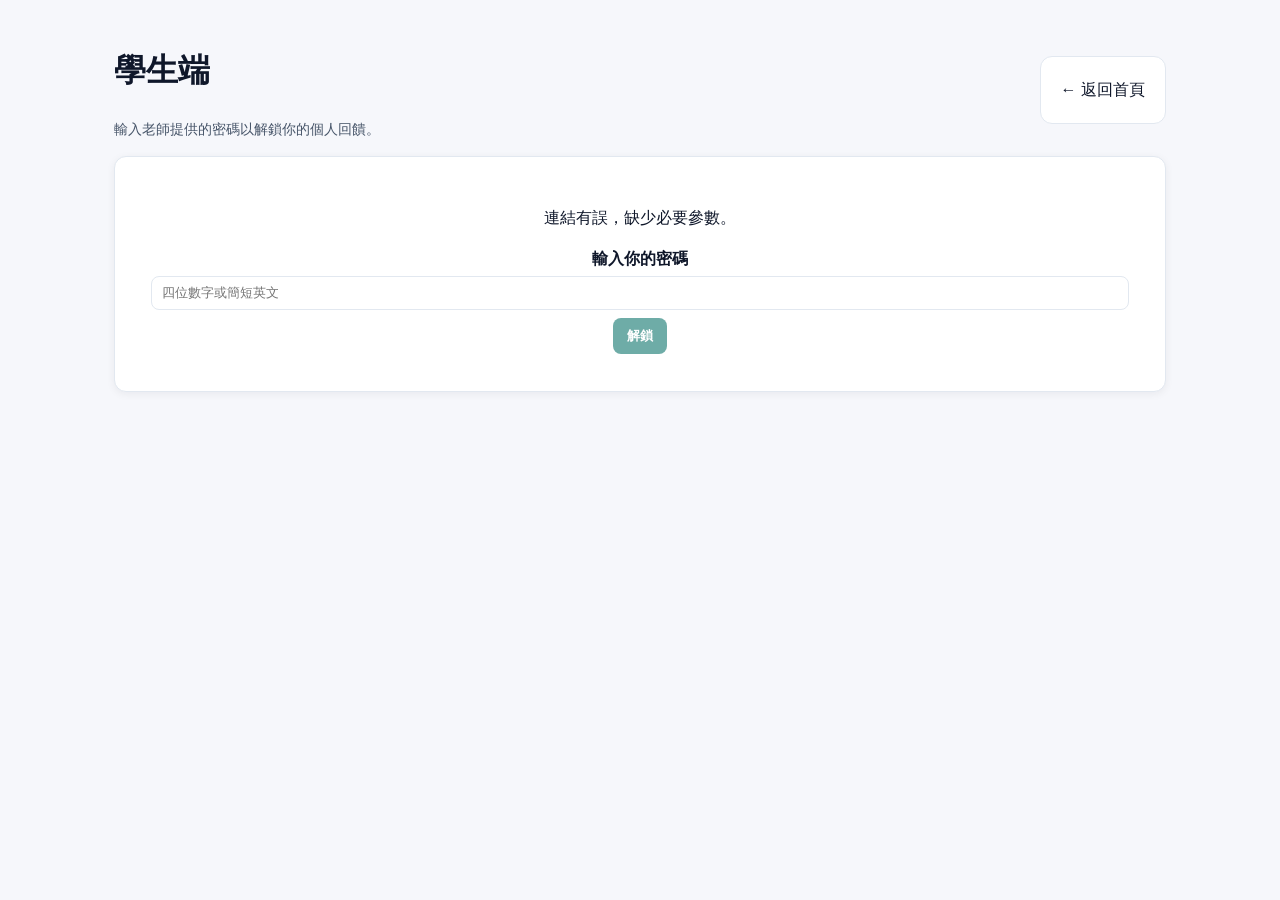
==== feedback.html @ bae576ec "Add serverless essay feedback app" ====
<!DOCTYPE html>
<html lang="zh-Hant">
<head>
  <meta charset="UTF-8">
  <meta name="viewport" content="width=device-width, initial-scale=1.0">
  <title>學生端｜解鎖作文回饋</title>
  <link rel="stylesheet" href="styles.css">
</head>
<body>
  <div class="page">
    <header class="flex-between">
      <div>
        <h1>學生端</h1>
        <p class="small-note">輸入老師提供的密碼以解鎖你的個人回饋。</p>
      </div>
      <a class="card" href="index.html" style="max-width: 180px;">← 返回首頁</a>
    </header>

    <section class="section" id="lockedView">
      <div class="locked-box">
        <p id="lockedMeta"></p>
        <label for="codeInput">輸入你的密碼</label>
        <input type="text" id="codeInput" placeholder="四位數字或簡短英文">
        <div style="margin-top:0.5rem;">
          <button id="unlockBtn">解鎖</button>
        </div>
        <div id="errorMsg" class="small-note" style="color:#b91c1c; margin-top:0.35rem;"></div>
      </div>
    </section>

    <section class="section" id="feedbackView" style="display:none;"></section>
  </div>

  <script src="rubric.js"></script>
  <script src="feedback.js"></script>
</body>
</html>
---- styles.css ----
:root {
  --primary: #0f766e;
  --primary-light: #14b8a6;
  --bg: #f6f7fb;
  --card: #ffffff;
  --text: #0f172a;
  --muted: #475569;
  --border: #e2e8f0;
  font-family: "Noto Sans TC", "PingFang TC", "Helvetica", "Arial", sans-serif;
}

* {
  box-sizing: border-box;
}

body {
  margin: 0;
  background: var(--bg);
  color: var(--text);
  line-height: 1.6;
}

.site-header, .site-footer {
  text-align: center;
  padding: 1.5rem;
  background: var(--card);
  box-shadow: 0 2px 8px rgba(15, 23, 42, 0.08);
}

main.cards {
  display: grid;
  grid-template-columns: repeat(auto-fit, minmax(260px, 1fr));
  gap: 1rem;
  padding: 1.5rem;
  max-width: 960px;
  margin: 0 auto;
}

.card {
  display: block;
  background: var(--card);
  padding: 1.25rem;
  border-radius: 12px;
  text-decoration: none;
  color: var(--text);
  border: 1px solid var(--border);
  transition: transform 0.1s ease, box-shadow 0.2s ease;
}

.card:hover {
  transform: translateY(-3px);
  box-shadow: 0 8px 20px rgba(15, 23, 42, 0.12);
  border-color: var(--primary-light);
}

.page {
  max-width: 1100px;
  margin: 0 auto;
  padding: 1.5rem;
}

.section {
  background: var(--card);
  border: 1px solid var(--border);
  border-radius: 12px;
  padding: 1rem 1.25rem;
  margin-bottom: 1rem;
  box-shadow: 0 2px 8px rgba(15, 23, 42, 0.06);
}

.section h2 {
  margin-top: 0;
}

label {
  display: block;
  font-weight: 600;
  margin-bottom: 0.25rem;
}

input[type="text"], input[type="number"], textarea, select {
  width: 100%;
  padding: 0.55rem 0.65rem;
  border-radius: 8px;
  border: 1px solid var(--border);
  background: #fff;
  color: var(--text);
}

textarea {
  min-height: 80px;
}

button {
  background: var(--primary);
  color: #fff;
  border: none;
  padding: 0.55rem 0.9rem;
  border-radius: 8px;
  cursor: pointer;
  font-weight: 600;
}

button.secondary {
  background: #e5e7eb;
  color: var(--text);
}

button:disabled {
  opacity: 0.6;
  cursor: not-allowed;
}

.table-scroll {
  overflow-x: auto;
}

table {
  width: 100%;
  border-collapse: collapse;
}

table th, table td {
  border: 1px solid var(--border);
  padding: 0.5rem;
  text-align: left;
}

.grid-2 {
  display: grid;
  grid-template-columns: repeat(auto-fit, minmax(240px, 1fr));
  gap: 1rem;
}

.chip-list {
  display: flex;
  flex-wrap: wrap;
  gap: 0.5rem;
}

.chip {
  display: inline-flex;
  align-items: center;
  gap: 0.35rem;
  padding: 0.35rem 0.5rem;
  background: #f1f5f9;
  border-radius: 999px;
  border: 1px solid var(--border);
  font-size: 0.9rem;
}

.status {
  padding: 0.6rem;
  border-radius: 8px;
  background: #ecfeff;
  border: 1px solid #a5f3fc;
  color: #0f172a;
  margin-top: 0.5rem;
}

.locked-box {
  text-align: center;
  padding: 1rem;
}

.feedback-card {
  border: 1px solid var(--border);
  border-radius: 12px;
  padding: 1rem;
  background: #fff;
  margin-bottom: 1rem;
}

.feedback-card h3 {
  margin-top: 0;
}

.rubric-columns {
  display: grid;
  grid-template-columns: repeat(auto-fit, minmax(220px, 1fr));
  gap: 0.75rem;
}

.badge {
  display: inline-block;
  padding: 0.2rem 0.5rem;
  border-radius: 8px;
  background: #e0f2fe;
  color: #0b4f71;
  margin-left: 0.35rem;
  font-size: 0.85rem;
}

.small-note {
  color: var(--muted);
  font-size: 0.9rem;
  margin-top: 0.25rem;
}

.flex-between {
  display: flex;
  justify-content: space-between;
  gap: 0.5rem;
  align-items: center;
}

input.inline-input {
  width: 120px;
}

@media (max-width: 640px) {
  .flex-between {
    flex-direction: column;
    align-items: flex-start;
  }
}
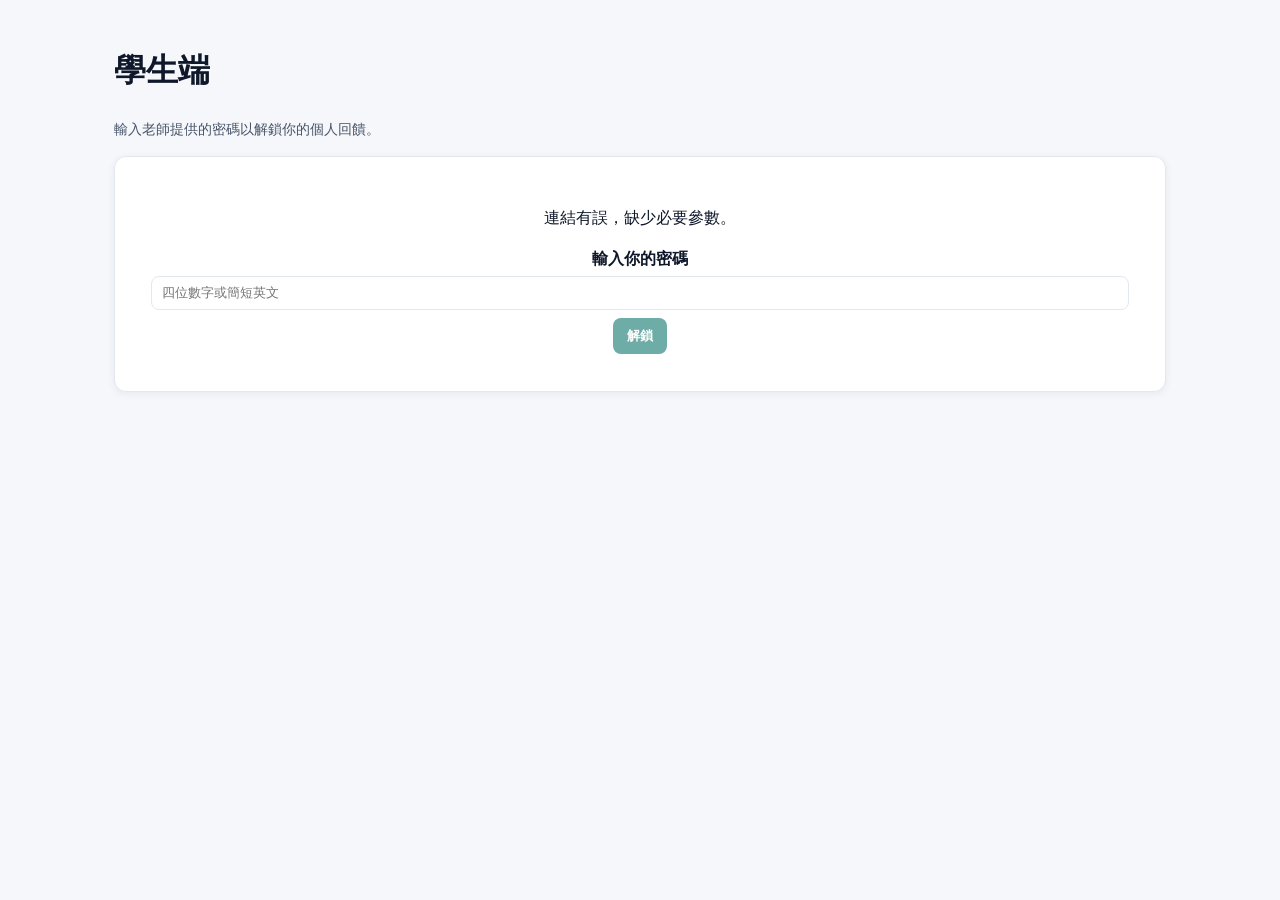
==== commit 852b0a1c: "Refine grading workflow and student view" ====
--- a/feedback.html
+++ b/feedback.html
@@ -13,7 +13,6 @@
         <h1>學生端</h1>
         <p class="small-note">輸入老師提供的密碼以解鎖你的個人回饋。</p>
       </div>
-      <a class="card" href="index.html" style="max-width: 180px;">← 返回首頁</a>
     </header>
 
     <section class="section" id="lockedView">
--- a/styles.css
+++ b/styles.css
@@ -208,6 +208,179 @@
   width: 120px;
 }
 
+.tab-bar {
+  display: flex;
+  gap: 0.5rem;
+  margin-bottom: 0.75rem;
+}
+
+.tab-btn {
+  background: #e2e8f0;
+  color: var(--text);
+  border: 1px solid var(--border);
+}
+
+.tab-btn.active {
+  background: var(--primary);
+  color: #fff;
+  border-color: var(--primary);
+}
+
+.tab-panel { display: none; }
+.tab-panel.active { display: block; }
+
+.grid-3 {
+  display: grid;
+  grid-template-columns: repeat(auto-fit, minmax(220px, 1fr));
+  gap: 1rem;
+}
+
+.divider {
+  border-top: 1px solid var(--border);
+  margin: 1rem 0;
+}
+
+.level-choices {
+  display: grid;
+  grid-template-columns: repeat(auto-fit, minmax(180px, 1fr));
+  gap: 0.5rem;
+  margin-bottom: 0.75rem;
+}
+
+.level-btn {
+  display: flex;
+  gap: 0.5rem;
+  align-items: center;
+  border: 1px solid var(--border);
+  background: #f8fafc;
+  color: var(--text);
+  text-align: left;
+}
+
+.level-btn.active {
+  border-color: var(--primary);
+  box-shadow: 0 0 0 2px rgba(20, 184, 166, 0.25);
+  background: #ecfeff;
+}
+
+.level-num {
+  font-size: 1.5rem;
+  font-weight: 700;
+  color: var(--primary);
+}
+
+.level-label {
+  font-weight: 700;
+}
+
+.rubric-list {
+  display: flex;
+  flex-direction: column;
+  gap: 0.35rem;
+  padding: 0.35rem 0;
+}
+
+.checkbox-row {
+  display: flex;
+  gap: 0.4rem;
+  align-items: flex-start;
+}
+
+.placeholder {
+  color: var(--muted);
+  background: #f8fafc;
+  padding: 0.75rem;
+  border-radius: 8px;
+  border: 1px dashed var(--border);
+}
+
+.floating-nav {
+  display: flex;
+  gap: 0.35rem;
+  flex-wrap: wrap;
+}
+
+.floating-nav a {
+  padding: 0.4rem 0.6rem;
+  border-radius: 999px;
+  border: 1px solid var(--border);
+  color: var(--text);
+  text-decoration: none;
+  background: #fff;
+}
+
+.floating-nav a:hover {
+  border-color: var(--primary);
+}
+
+.anchor-link {
+  scroll-margin-top: 90px;
+}
+
+.progress-wrap {
+  display: flex;
+  flex-direction: column;
+  gap: 0.35rem;
+}
+
+.progress-bar {
+  width: 100%;
+  height: 10px;
+  background: #e2e8f0;
+  border-radius: 999px;
+  overflow: hidden;
+}
+
+.progress-bar-fill {
+  height: 100%;
+  width: 0%;
+  background: var(--primary);
+  transition: width 0.2s ease;
+}
+
+.modal {
+  position: fixed;
+  inset: 0;
+  background: rgba(15, 23, 42, 0.45);
+  display: flex;
+  justify-content: center;
+  align-items: center;
+  padding: 1rem;
+  z-index: 10;
+}
+
+.modal-content {
+  background: #fff;
+  padding: 1rem;
+  border-radius: 12px;
+  max-height: 90vh;
+  overflow-y: auto;
+  width: min(900px, 95vw);
+}
+
+.task-row {
+  border: 1px solid var(--border);
+  border-radius: 10px;
+  padding: 0.75rem;
+  background: #f8fafc;
+  margin-bottom: 0.75rem;
+}
+
+.danger {
+  background: #dc2626;
+  color: #fff;
+}
+
+.grid-2 textarea,
+.grid-3 textarea {
+  width: 100%;
+}
+
+.feedback-card textarea {
+  width: 100%;
+  min-height: 90px;
+}
+
 @media (max-width: 640px) {
   .flex-between {
     flex-direction: column;
